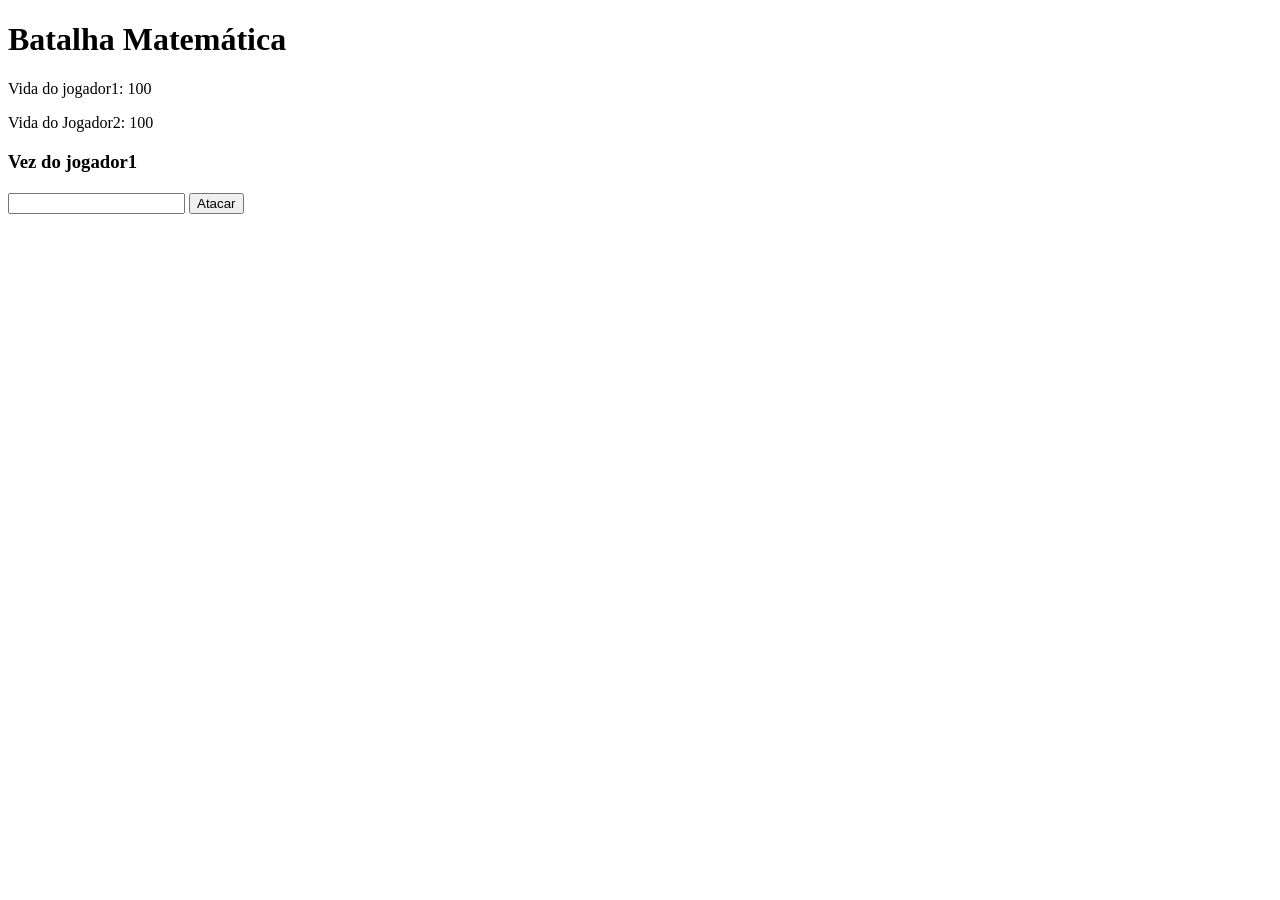
==== Projeto-Matematica/index.html @ 6af8fda0 "m" ====
<!DOCTYPE html>
<html lang="pt-BR">
 <head>
    <meta charset="UTF-8">
    <title>Batalha Matemática</title>
    <link rel="stylesheet" href="style.css">
</head>
<body>

    <h1> Batalha Matemática </h1>
    <p> Vida do jogador1: <span id= "vida1">100</span></p>
    <p> Vida do Jogador2: <span id= "vida2" >100</span></p>

    <h3 id= "turno"> Vez do jogador1 </h3>
    <h2 id = "pergunta"></h2>

    <input type="number" id ="resposta">
    <button onclick="atacar()">Atacar</button>

    <script src="script.js"></script>

</body>
</html>
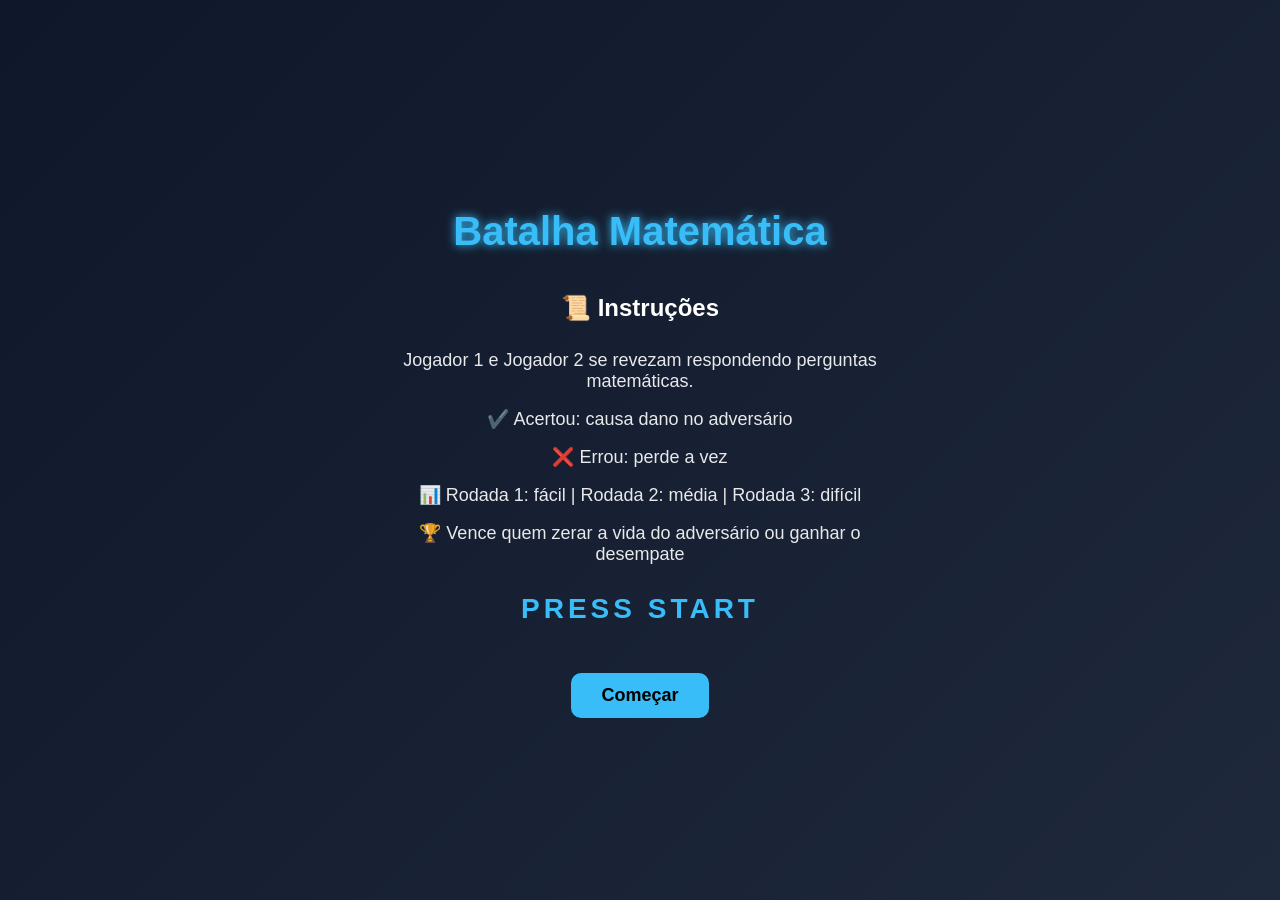
==== commit 33234367: "Atualizando meu projeto" ====
--- a/Projeto-Matematica/index.html
+++ b/Projeto-Matematica/index.html
@@ -1,23 +1,82 @@
 <!DOCTYPE html>
 <html lang="pt-BR">
- <head>
-    <meta charset="UTF-8">
-    <title>Batalha Matemática</title>
-    <link rel="stylesheet" href="style.css">
+<head>
+<meta charset="UTF-8">
+<title>Batalha Matemática</title>
+<link rel="stylesheet" href="style.css">
 </head>
+
 <body>
 
-    <h1> Batalha Matemática </h1>
-    <p> Vida do jogador1: <span id= "vida1">100</span></p>
-    <p> Vida do Jogador2: <span id= "vida2" >100</span></p>
+<!-- 🎮 TELA INICIAL -->
+<div id="tela-inicial">
+    <h1>Batalha Matemática</h1>
 
-    <h3 id= "turno"> Vez do jogador1 </h3>
-    <h2 id = "pergunta"></h2>
+    <h2>📜 Instruções</h2>
+    <p>Jogador 1 e Jogador 2 se revezam respondendo perguntas matemáticas.</p>
+    <p>✔️ Acertou: causa dano no adversário</p>
+    <p>❌ Errou: perde a vez</p>
+    <p>📊 Rodada 1: fácil | Rodada 2: média | Rodada 3: difícil</p>
+    <p>🏆 Vence quem zerar a vida do adversário ou ganhar o desempate</p>
 
-    <input type="number" id ="resposta">
-    <button onclick="atacar()">Atacar</button>
+    <h2 id="press-start">PRESS START</h2>
 
-    <script src="script.js"></script>
+    <button onclick="iniciarJogo()">Começar</button>
+</div>
+
+<!-- 🎮 TELA DO JOGO -->
+<div id="jogo" style="display:none;">
+
+    <h1>Batalha Matemática</h1>
+
+    <div id="arena">
+
+        <!-- PERSONAGEM 1 -->
+        <div class="personagem" id="p1">
+            🧑‍💻 Jogador 1
+
+            <div class="vida-barra">
+                <div id="barra1"></div>
+            </div>
+
+            <p>Vida: <span id="vida1">150</span></p>
+        </div>
+
+        <!-- CENTRO -->
+        <div id="centro-batalha">
+
+            <h2 id="mensagem-rodada"></h2>
+
+            <p id="turno"></p>
+
+            <h2 id="pergunta"></h2>
+
+            <input type="number" id="resposta" placeholder="Digite sua resposta">
+
+            <br>
+
+            <button onclick="atacar()">Atacar</button>
+
+            <button onclick="reiniciarJogo()">Reiniciar</button>
+
+        </div>
+
+        <!-- PERSONAGEM 2 -->
+        <div class="personagem" id="p2">
+            🤖 Jogador 2
+
+            <div class="vida-barra">
+                <div id="barra2"></div>
+            </div>
+
+            <p>Vida: <span id="vida2">150</span></p>
+        </div>
+
+    </div>
+
+</div>
+
+<script src="script.js"></script>
 
 </body>
 </html>
--- a/Projeto-Matematica/style.css
+++ b/Projeto-Matematica/style.css
@@ -0,0 +1,120 @@
+body {
+    margin: 0;
+    font-family: Arial, sans-serif;
+    background: linear-gradient(135deg, #0f172a, #1e293b);
+    color: white;
+    text-align: center;
+}
+
+/* 🔥 ANIMAÇÃO DE ENTRADA */
+@keyframes fadeIn {
+    from {
+        opacity: 0;
+        transform: translateY(-20px);
+    }
+    to {
+        opacity: 1;
+        transform: translateY(0);
+    }
+}
+/* BASE */
+body {
+    margin: 0;
+    font-family: Arial, sans-serif;
+    background: linear-gradient(135deg, #0f172a, #1e293b);
+    color: white;
+    text-align: center;
+}
+
+/* 🎬 ANIMAÇÕES */
+@keyframes fadeIn {
+    from { opacity: 0; transform: translateY(-20px); }
+    to { opacity: 1; transform: translateY(0); }
+}
+
+@keyframes pulseGlow {
+    0% {
+        opacity: 0.5;
+        text-shadow: 0 0 5px #38bdf8;
+        transform: scale(1);
+    }
+    50% {
+        opacity: 1;
+        text-shadow:
+            0 0 10px #38bdf8,
+            0 0 20px #0ea5e9,
+            0 0 30px #38bdf8;
+        transform: scale(1.05);
+    }
+    100% {
+        opacity: 0.5;
+        text-shadow: 0 0 5px #38bdf8;
+        transform: scale(1);
+    }
+}
+
+/* 🟦 TELA INICIAL */
+#tela-inicial {
+    height: 100vh;
+    display: flex;
+    flex-direction: column;
+    justify-content: center;
+    align-items: center;
+    animation: fadeIn 0.6s ease;
+}
+
+/* 🎮 PRESS START */
+#press-start {
+    font-size: 28px;
+    margin-top: 20px;
+    color: #38bdf8;
+    letter-spacing: 4px;
+    animation: pulseGlow 1.2s infinite;
+}
+
+/* TELA INICIAL */
+#tela-inicial {
+    height: 100vh;
+    display: flex;
+    flex-direction: column;
+    justify-content: center;
+    align-items: center;
+}
+
+/* TÍTULO */
+#tela-inicial h1 {
+    font-size: 40px;
+    margin-bottom: 20px;
+    color: #38bdf8;
+    text-shadow: 0 0 10px #38bdf8;
+}
+
+/* CAIXA DE INSTRUÇÕES */
+#tela-inicial p {
+    max-width: 500px;
+    font-size: 18px;
+    margin: 8px 0;
+    opacity: 0.9;
+}
+
+/* BOTÃO COMEÇAR */
+#tela-inicial button {
+    margin-top: 25px;
+    padding: 12px 30px;
+    font-size: 18px;
+    border: none;
+    border-radius: 10px;
+    cursor: pointer;
+
+    background: #38bdf8;
+    color: black;
+    font-weight: bold;
+
+    transition: 0.3s;
+}
+
+/* HOVER DO BOTÃO */
+#tela-inicial button:hover {
+    transform: scale(1.05);
+    background: #0ea5e9;
+}
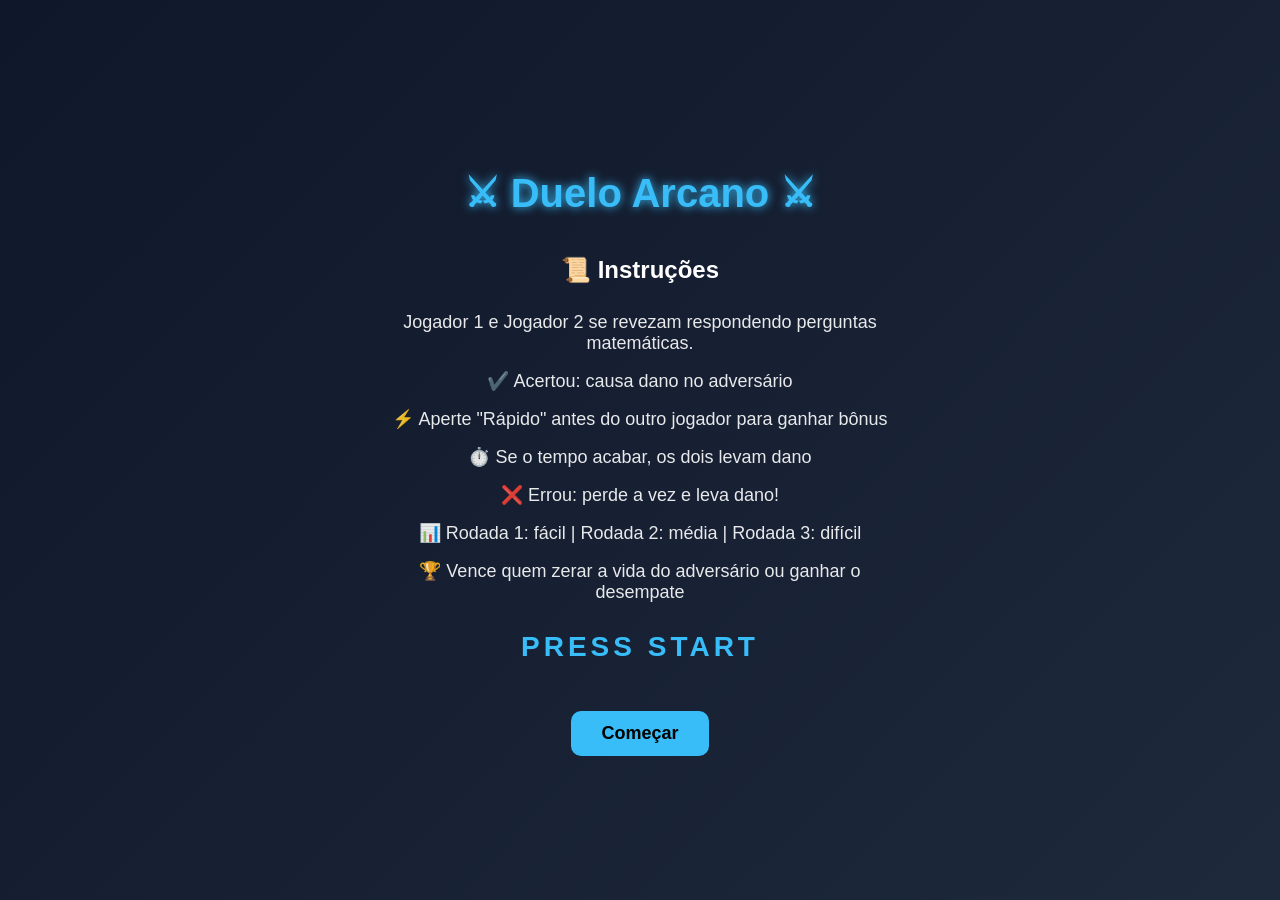
==== commit e6843e5a: "Atualizei" ====
--- a/Projeto-Matematica/index.html
+++ b/Projeto-Matematica/index.html
@@ -2,6 +2,7 @@
 <html lang="pt-BR">
 <head>
 <meta charset="UTF-8">
+<meta name="viewport" content="width=device-width, initial-scale=1.0">
 <title>Batalha Matemática</title>
 <link rel="stylesheet" href="style.css">
 </head>
@@ -10,12 +11,14 @@
 
 <!-- 🎮 TELA INICIAL -->
 <div id="tela-inicial">
-    <h1>Batalha Matemática</h1>
+    <h1 >⚔ Duelo Arcano ⚔ </h1>
 
     <h2>📜 Instruções</h2>
     <p>Jogador 1 e Jogador 2 se revezam respondendo perguntas matemáticas.</p>
     <p>✔️ Acertou: causa dano no adversário</p>
-    <p>❌ Errou: perde a vez</p>
+    <p>⚡ Aperte "Rápido" antes do outro jogador para ganhar bônus</p>
+<p>⏱️ Se o tempo acabar, os dois levam dano</p>
+    <p>❌ Errou: perde a vez e leva dano!</p>
     <p>📊 Rodada 1: fácil | Rodada 2: média | Rodada 3: difícil</p>
     <p>🏆 Vence quem zerar a vida do adversário ou ganhar o desempate</p>
 
@@ -27,52 +30,70 @@
 <!-- 🎮 TELA DO JOGO -->
 <div id="jogo" style="display:none;">
 
-    <h1>Batalha Matemática</h1>
+    <h1> ⚔ Duelo Arcano ⚔ </h1>
+
+   <h2 id="timer">Tempo: 30</h2>
+    <p id="status"></p>
+
+    <h2 id="rodada"></h2>
+
+    <p id="log"></p>
 
     <div id="arena">
 
         <!-- PERSONAGEM 1 -->
-        <div class="personagem" id="p1">
-            🧑‍💻 Jogador 1
+    <div class="personagem" id="p1">
 
-            <div class="vida-barra">
-                <div id="barra1"></div>
-            </div>
+        <div class="header-player">
+            <div class="vida-container">
+    <div class="vida-barra">
+        <div class="vida" id="barra1"></div>
+    </div>
+</div> 
 
-            <p>Vida: <span id="vida1">150</span></p>
+            <img src="assets/p1.png" class="sprite">
+           
+            <h2>Jogador 1</h2>
         </div>
 
-        <!-- CENTRO -->
-        <div id="centro-batalha">
+        <p>Vida: <span id="vida1">150</span></p>
 
-            <h2 id="mensagem-rodada"></h2>
+        <div class="pergunta" id="pergunta1"></div>
 
-            <p id="turno"></p>
+        <input id="resposta1" type="number" placeholder="Resposta">
 
-            <h2 id="pergunta"></h2>
+        <button onclick="responder(1)">Atacar</button>
+        <button id="btn1" onclick="pressionar(1)">⚡</button>
 
-            <input type="number" id="resposta" placeholder="Digite sua resposta">
+    </div>
 
-            <br>
 
-            <button onclick="atacar()">Atacar</button>
+        <!-- PERSONAGEM 2 -->
+       <div class="personagem" id="p2">
 
-            <button onclick="reiniciarJogo()">Reiniciar</button>
+        <div class="header-player">
+            <div class="vida-container">
+    <div class="vida-barra">
+        <div class="vida" id="barra2"></div>
+    </div>
+</div>
 
+            <img src="assets/p2.png" class="sprite">
+            <h2>Jogador 2</h2>
         </div>
 
-        <!-- PERSONAGEM 2 -->
-        <div class="personagem" id="p2">
-            🤖 Jogador 2
+        <p>Vida: <span id="vida2">150</span></p>
 
-            <div class="vida-barra">
-                <div id="barra2"></div>
-            </div>
+        <div class="pergunta" id="pergunta2"></div>
 
-            <p>Vida: <span id="vida2">150</span></p>
-        </div>
+        <input id="resposta2" type="number" placeholder="Resposta">
+
+        <button onclick="responder(2)">Atacar</button>
+        <button id="btn2" onclick="pressionar(2)">⚡</button>
 
     </div>
+
+</div>
 
 </div>
 
--- a/Projeto-Matematica/style.css
+++ b/Projeto-Matematica/style.css
@@ -117,4 +117,317 @@
 #tela-inicial button:hover {
     transform: scale(1.05);
     background: #0ea5e9;
+}
+
+/* Editar imagem */
+
+.sprite {
+  width: 120px;          /* tamanho menor */
+  display: block;
+  margin: 10px auto;     /* centraliza */
+  image-rendering: pixelated;
+
+   /* efeito leve */
+  filter: drop-shadow(0 0 5px black);
+}
+
+/* Fica no estilo RPG */
+.personagem {
+  display: flex;
+  flex-direction: column;
+  align-items: center;
+  justify-content: space-between;
+}
+
+.header-player {
+  display: flex;
+  align-items: center;
+  gap: 10px;
+}
+
+.sprite {
+  width: 50px;
+  image-rendering: pixelated;
+}
+
+
+/* DIVIDIR A TELA */
+#arena {
+  display: flex;        /* coloca lado a lado */
+  height: 100vh;  
+  height: 100vh;      /* ocupa tela toda */
+}
+
+.personagem {
+  width: 50%;           /* cada um ocupa metade */
+  border: 2px solid white;
+  padding: 20px;
+  box-sizing: border-box;
+}
+
+/* FICAR MAIS BONIINHO */
+
+#p1 {
+  background-color: #233867; /* azul escuro */
+}
+
+#p2 {
+  background-color: #e600ff; /* vermelho escuro */
+}
+
+/* container */
+.vida-container {
+  width: 100%;
+  margin: 10px 0;
+}
+
+/* fundo da barra */
+.vida-barra {
+  width: 100%;
+  height: 20px;
+  background: #333;
+  border-radius: 10px;
+  overflow: hidden;
+}
+
+/* vida atual */
+.vida {
+  height: 100%;
+  width: 100%; /* começa cheia */
+  background: linear-gradient(to right, #22c55e, #16a34a);
+  transition: width 0.3s;
+}
+
+/* BOTÃO ATIVO */
+.bonus-ativo {
+  background: yellow !important;
+  color: black;
+  box-shadow: 0 0 15px yellow;
+}
+
+/* EFEITO NO PLAYER */
+.flash {
+  animation: flash 0.4s;
+}
+
+@keyframes flash {
+  0% { background-color: rgba(255,255,0,0.2); }
+  50% { background-color: rgba(255,255,0,0.6); }
+  100% { background-color: transparent; }
+}body {
+    margin: 0;
+    font-family: Arial, sans-serif;
+    background: linear-gradient(135deg, #0f172a, #1e293b);
+    color: white;
+    text-align: center;
+}
+
+/* 🔥 ANIMAÇÃO DE ENTRADA */
+@keyframes fadeIn {
+    from {
+        opacity: 0;
+        transform: translateY(-20px);
+    }
+    to {
+        opacity: 1;
+        transform: translateY(0);
+    }
+}
+/* BASE */
+body {
+    margin: 0;
+    font-family: Arial, sans-serif;
+    background: linear-gradient(135deg, #0f172a, #1e293b);
+    color: white;
+    text-align: center;
+}
+
+/* 🎬 ANIMAÇÕES */
+@keyframes fadeIn {
+    from { opacity: 0; transform: translateY(-20px); }
+    to { opacity: 1; transform: translateY(0); }
+}
+
+@keyframes pulseGlow {
+    0% {
+        opacity: 0.5;
+        text-shadow: 0 0 5px #38bdf8;
+        transform: scale(1);
+    }
+    50% {
+        opacity: 1;
+        text-shadow:
+            0 0 10px #38bdf8,
+            0 0 20px #0ea5e9,
+            0 0 30px #38bdf8;
+        transform: scale(1.05);
+    }
+    100% {
+        opacity: 0.5;
+        text-shadow: 0 0 5px #38bdf8;
+        transform: scale(1);
+    }
+}
+
+/* 🟦 TELA INICIAL */
+#tela-inicial {
+    height: 100vh;
+    display: flex;
+    flex-direction: column;
+    justify-content: center;
+    align-items: center;
+    animation: fadeIn 0.6s ease;
+}
+
+/* 🎮 PRESS START */
+#press-start {
+    font-size: 28px;
+    margin-top: 20px;
+    color: #38bdf8;
+    letter-spacing: 4px;
+    animation: pulseGlow 1.2s infinite;
+}
+
+/* TELA INICIAL */
+#tela-inicial {
+    height: 100vh;
+    display: flex;
+    flex-direction: column;
+    justify-content: center;
+    align-items: center;
+}
+
+/* TÍTULO */
+#tela-inicial h1 {
+    font-size: 40px;
+    margin-bottom: 20px;
+    color: #38bdf8;
+    text-shadow: 0 0 10px #38bdf8;
+}
+
+/* CAIXA DE INSTRUÇÕES */
+#tela-inicial p {
+    max-width: 500px;
+    font-size: 18px;
+    margin: 8px 0;
+    opacity: 0.9;
+}
+
+/* BOTÃO COMEÇAR */
+#tela-inicial button {
+    margin-top: 25px;
+    padding: 12px 30px;
+    font-size: 18px;
+    border: none;
+    border-radius: 10px;
+    cursor: pointer;
+
+    background: #38bdf8;
+    color: black;
+    font-weight: bold;
+
+    transition: 0.3s;
+}
+
+/* HOVER DO BOTÃO */
+#tela-inicial button:hover {
+    transform: scale(1.05);
+    background: #0ea5e9;
+}
+
+/* Editar imagem */
+
+.sprite {
+  width: 120px;          /* tamanho menor */
+  display: block;
+  margin: 10px auto;     /* centraliza */
+  image-rendering: pixelated;
+
+   /* efeito leve */
+  filter: drop-shadow(0 0 5px black);
+}
+
+/* Fica no estilo RPG */
+.personagem {
+  display: flex;
+  flex-direction: column;
+  align-items: center;
+  justify-content: space-between;
+}
+
+.header-player {
+  display: flex;
+  align-items: center;
+  gap: 10px;
+}
+
+.sprite {
+  width: 50px;
+  image-rendering: pixelated;
+}
+
+
+/* DIVIDIR A TELA */
+#arena {
+  display: flex;        /* coloca lado a lado */
+  height: 100vh;  
+  height: 100vh;      /* ocupa tela toda */
+}
+
+.personagem {
+  width: 50%;           /* cada um ocupa metade */
+  border: 2px solid white;
+  padding: 20px;
+  box-sizing: border-box;
+}
+
+/* FICAR MAIS BONIINHO */
+
+#p1 {
+  background-color: #233867; /* azul escuro */
+}
+
+#p2 {
+  background-color: #e600ff; /* vermelho escuro */
+}
+
+/* container */
+.vida-container {
+  width: 100%;
+  margin: 10px 0;
+}
+
+/* fundo da barra */
+.vida-barra {
+  width: 100%;
+  height: 20px;
+  background: #333;
+  border-radius: 10px;
+  overflow: hidden;
+}
+
+/* vida atual */
+.vida {
+  height: 100%;
+  width: 100%; /* começa cheia */
+  background: linear-gradient(to right, #22c55e, #16a34a);
+  transition: width 0.3s;
+}
+
+/* BOTÃO ATIVO */
+.bonus-ativo {
+  background: yellow !important;
+  color: black;
+  box-shadow: 0 0 15px yellow;
+}
+
+/* EFEITO NO PLAYER */
+.flash {
+  animation: flash 0.4s;
+}
+
+@keyframes flash {
+  0% { background-color: rgba(255,255,0,0.2); }
+  50% { background-color: rgba(255,255,0,0.6); }
+  100% { background-color: transparent; }
 }
